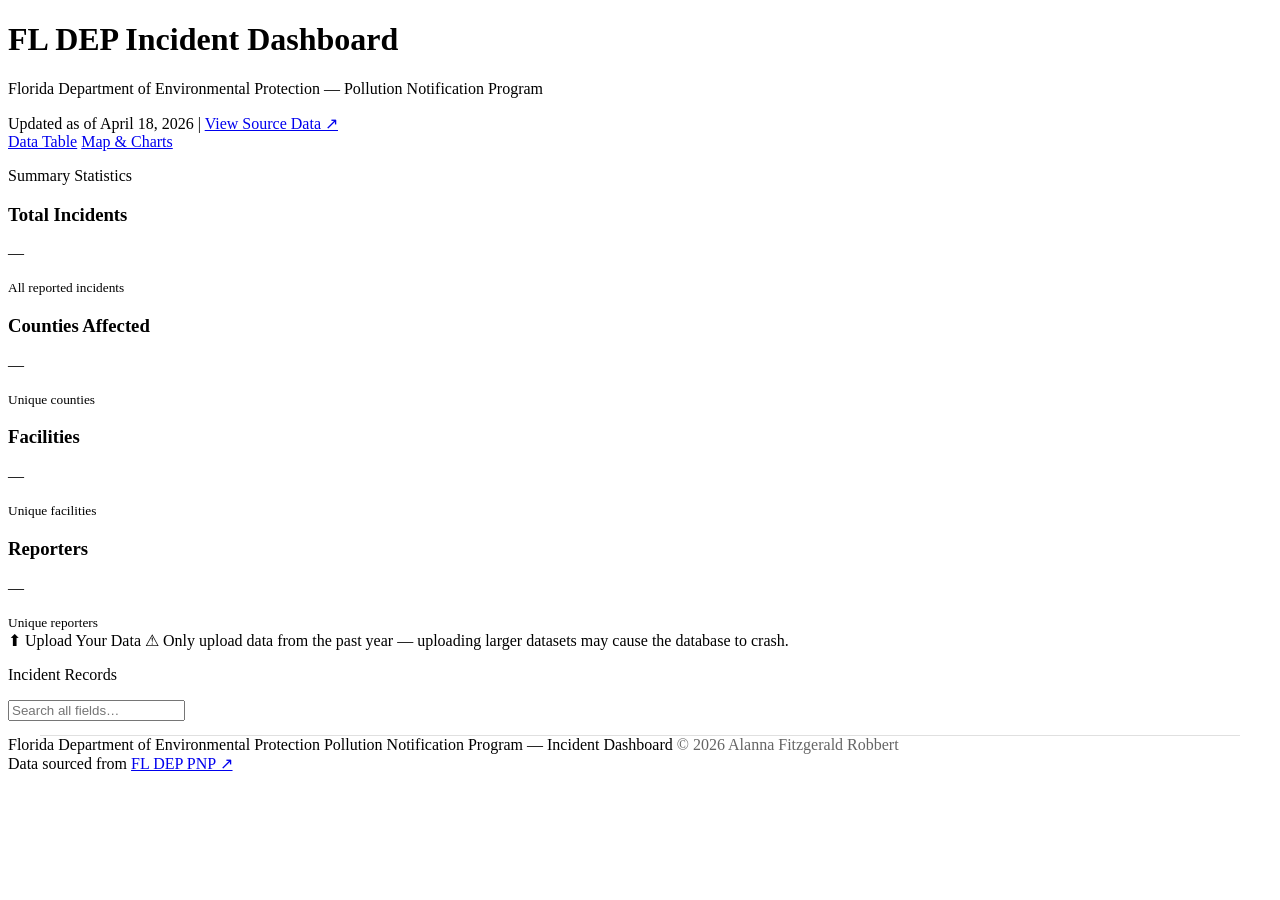
==== html/index.html @ 0a6d3fe7 "create html folder and files in repo" ====
<!DOCTYPE html>
<html lang="en">
    
<head>
<meta charset="UTF-8"/><meta name="viewport" content="width=device-width,initial-scale=1"/>
<title>FLDEP Spill Incidents</title>
<link rel="stylesheet" href="index.css"/>
<style>
  /* ── Data table page specific ── */
  .scroll-top{overflow-x:auto;overflow-y:hidden;height:14px;margin:0 32px;border-bottom:1px solid #e0e0e0}
  .scroll-top::-webkit-scrollbar{height:8px}
  .scroll-top::-webkit-scrollbar-track{background:#f4f4f4}
  .scroll-top::-webkit-scrollbar-thumb{background:#bbb;border-radius:4px}
  .scroll-top::-webkit-scrollbar-thumb:hover{background:#999}
  #scrollTopInner{height:1px;display:block}
  #mainTable th,#mainTable td{min-width:150px}

  @media(max-width:900px){
    .controls{padding:0 20px 12px}
    .scroll-top{margin:0 20px}
    .table-wrap{padding:0 20px 24px}
  }
  @media(max-width:600px){
    .controls{padding:0 14px 10px;gap:8px}
    .controls input{font-size:.8rem;padding:7px 10px}
    .scroll-top{margin:0 14px}
    .table-wrap{padding:0 14px 20px}
    table{font-size:.72rem}
    th{padding:8px 10px;font-size:.7rem}
    td{padding:6px 10px}
    #mainTable th,#mainTable td{min-width:120px}
    .pagination{gap:6px;padding:12px}
    .pagination button{padding:5px 12px;font-size:.78rem}
    .pagination span{font-size:.78rem}
  }
</style>
</head>
<body>
<div class="brand-bar"></div>
<header>
  <h1>FL DEP Incident Dashboard</h1>
  <p class="subtitle">Florida Department of Environmental Protection — Pollution Notification Program</p>
  <div class="meta">
    <span>Updated as of April 18, 2026</span>
    <span class="sep">|</span>
    <a href="https://docs.google.com/spreadsheets/d/e/2PACX-1vS3hZQE9ruIekREv0BHQCxU-oyHz_VEMHBtdBDfD_jkvRiN3u96aZV5EHqmAhQ1x_wvRd_Gqk8VwbTZ/pubhtml" target="_blank">View Source Data ↗</a>
  </div>
</header>

<nav class="page-nav">
  <a href="index.html" class="active">Data Table</a>
  <a href="map.html">Map &amp; Charts</a>
</nav>

<p class="section-label">Summary Statistics</p>
<div class="kpis">
  <div class="kpi"><h3>Total Incidents</h3><p id="kTotal">—</p><small>All reported incidents</small></div>
  <div class="kpi"><h3>Counties Affected</h3><p id="kCounties">—</p><small>Unique counties</small></div>
  <div class="kpi"><h3>Facilities</h3><p id="kFacilities">—</p><small>Unique facilities</small></div>
  <div class="kpi"><h3>Reporters</h3><p id="kReporters">—</p><small>Unique reporters</small></div>
</div>

<div class="upload-bar">
  <label class="upload-label" for="csvUpload">⬆ Upload Your Data</label>
  <input type="file" id="csvUpload" accept=".csv" style="display:none"/>
  <span class="upload-warning">⚠ Only upload data from the past year — uploading larger datasets may cause the database to crash.</span>
  <span class="upload-status" id="uploadStatus"></span>
</div>

<p class="section-label">Incident Records</p>
<div class="controls">
  <input id="search" placeholder="Search all fields…"/>
  <span class="stats" id="stats"></span>
</div>
<div class="scroll-top" id="scrollTop"><div id="scrollTopInner"></div></div>
<div class="table-wrap" id="tableWrap">
  <table id="mainTable"><thead id="thead"></thead><tbody id="tbody"></tbody></table>
</div>
<div class="pagination" id="pagination"></div>

<footer>
  <div class="footer-left">
    <span>Florida Department of Environmental Protection</span>
    <span>Pollution Notification Program — Incident Dashboard</span>
    <span style="margin-top:2px;opacity:.6">© 2026 Alanna Fitzgerald Robbert</span>
  </div>
  <div class="footer-right">Data sourced from <a href="https://prodenv.dep.state.fl.us/DepPNP/reports/viewIncidentDetails?page=1" target="_blank">FL DEP PNP ↗</a></div>
</footer>

<script>
const API_URL="php/api.php";
const PAGE_SIZE=50;
let allRows=[],headers=[],filtered=[],currentPage=1,sortCol=-1,sortAsc=true,colFilters={};

function parseCSV(text){
  const records=[];let row=[],field="",inQ=false;
  for(let i=0;i<text.length;i++){
    const c=text[i];
    if(inQ){
      if(c==='"'&&text[i+1]==='"'){field+='"';i++;}
      else if(c==='"'){inQ=false;}
      else{field+=c;}
    } else {
      if(c==='"'){inQ=true;}
      else if(c===','){row.push(field);field="";}
      else if(c==='\r'){}
      else if(c==='\n'){row.push(field);records.push(row);row=[];field="";}
      else{field+=c;}
    }
  }
  if(row.length||field){row.push(field);records.push(row);}
  return records;
}

function loadRows(rows){
  allRows=rows;
  if(rows.length)headers=Object.keys(rows[0]);
  filtered=allRows;
  currentPage=1;
  document.getElementById("kTotal").textContent=allRows.length.toLocaleString();
  document.getElementById("kCounties").textContent=new Set(allRows.flatMap(r=>(r["Affected Counties"]||"").split(",").map(c=>c.trim()).filter(Boolean))).size;
  document.getElementById("kFacilities").textContent=new Set(allRows.map(r=>r["Facility Name"]).filter(Boolean)).size;
  document.getElementById("kReporters").textContent=new Set(allRows.map(r=>r["Reporter Name"]).filter(Boolean)).size;
  document.getElementById("thead").innerHTML="";
  buildHeader();renderTable();
}

function loadCSV(input){
  if(Array.isArray(input)){loadRows(input);return;}
  const records=parseCSV(input.trim());
  headers=records[0].map(h=>h.trim());
  loadRows(records.slice(1).map(vals=>{
    const row={};headers.forEach((h,i)=>{row[h]=(vals[i]||"").trim();});
    return row;
  }));
}

fetch(API_URL).then(r=>r.json()).then(data=>loadCSV(data));

// Top scroll mirror
const tw=document.getElementById("tableWrap");
const st=document.getElementById("scrollTop");
let syncing=false;
tw.addEventListener("scroll",()=>{if(!syncing){syncing=true;st.scrollLeft=tw.scrollLeft;syncing=false;}});
st.addEventListener("scroll",()=>{if(!syncing){syncing=true;tw.scrollLeft=st.scrollLeft;syncing=false;}});

document.getElementById("csvUpload").addEventListener("change",function(){
  const file=this.files[0];
  if(!file)return;
  const status=document.getElementById("uploadStatus");
  status.textContent="Uploading…";
  const fd=new FormData();
  fd.append("csv",file);
  fetch("php/upload.php",{method:"POST",body:fd})
    .then(r=>r.json())
    .then(res=>{
      if(res.error){status.style.color="#c0392b";status.textContent="✗ "+res.error;return;}
      status.style.color="#005f87";
      status.textContent=`✓ ${res.message}`;
      fetch(API_URL).then(r=>r.json()).then(data=>loadCSV(data));
    })
    .catch(()=>{status.style.color="#c0392b";status.textContent="✗ Upload failed. Please try again.";});
  this.value="";
});

function buildHeader(){
  const thead=document.getElementById("thead");
  const trHead=document.createElement("tr");
  headers.forEach((h,i)=>{const th=document.createElement("th");th.textContent=h;th.onclick=()=>sortBy(i);trHead.appendChild(th);});
  thead.appendChild(trHead);
  const trFilter=document.createElement("tr");
  trFilter.classList.add("filter-row");
  headers.forEach(h=>{
    const th=document.createElement("th");
    const input=document.createElement("input");
    input.placeholder="filter…";input.dataset.col=h;
    input.addEventListener("input",applyFilters);
    th.appendChild(input);trFilter.appendChild(th);
  });
  thead.appendChild(trFilter);
}

function applyFilters(){
  const q=document.getElementById("search").value.toLowerCase();
  const inputs=document.querySelectorAll(".filter-row input");
  inputs.forEach(inp=>{colFilters[inp.dataset.col]=inp.value.toLowerCase();});
  filtered=allRows.filter(row=>{
    const matchGlobal=!q||headers.some(h=>(row[h]||"").toLowerCase().includes(q));
    const matchCols=headers.every(h=>!colFilters[h]||(row[h]||"").toLowerCase().includes(colFilters[h]));
    return matchGlobal&&matchCols;
  });
  currentPage=1;renderTable();
}

function sortBy(i){
  const h=headers[i];
  if(sortCol===i)sortAsc=!sortAsc;else{sortCol=i;sortAsc=true;}
  filtered.sort((a,b)=>sortAsc?(a[h]||"").localeCompare(b[h]||""):(b[h]||"").localeCompare(a[h]||""));
  renderTable();
}

function renderTable(){
  const start=(currentPage-1)*PAGE_SIZE;
  const tbody=document.getElementById("tbody");
  tbody.innerHTML="";
  filtered.slice(start,start+PAGE_SIZE).forEach(row=>{
    const tr=document.createElement("tr");
    headers.forEach(h=>{const td=document.createElement("td");td.textContent=row[h]||"";td.title=row[h]||"";tr.appendChild(td);});
    tbody.appendChild(tr);
  });
  document.getElementById("stats").textContent=`Showing ${start+1}–${Math.min(start+PAGE_SIZE,filtered.length)} of ${filtered.length.toLocaleString()} records`;
  const total=Math.ceil(filtered.length/PAGE_SIZE);
  const pag=document.getElementById("pagination");pag.innerHTML="";
  const prev=document.createElement("button");prev.textContent="← Prev";prev.disabled=currentPage===1;prev.onclick=()=>{currentPage--;renderTable();};pag.appendChild(prev);
  const info=document.createElement("span");info.textContent=`Page ${currentPage} of ${total}`;pag.appendChild(info);
  const next=document.createElement("button");next.textContent="Next →";next.disabled=currentPage===total;next.onclick=()=>{currentPage++;renderTable();};pag.appendChild(next);
  requestAnimationFrame(()=>{document.getElementById("scrollTopInner").style.width=tw.scrollWidth+"px";});
}

document.getElementById("search").addEventListener("input",applyFilters);
</script>
</body></html>
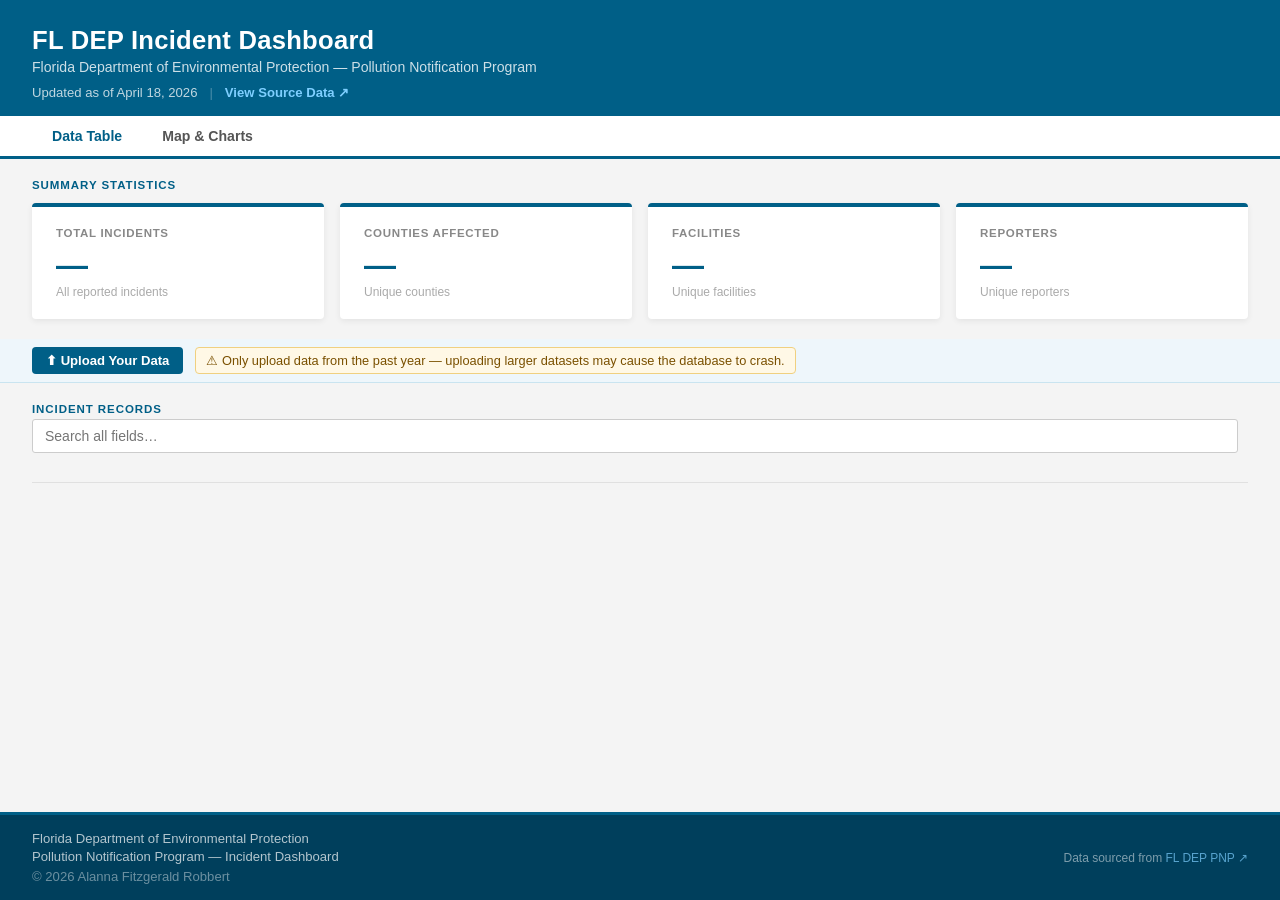
==== commit 1751e2d3: "Commit html and php to the repo" ====
--- a/html/index.html
+++ b/html/index.html
@@ -4,7 +4,7 @@
 <head>
 <meta charset="UTF-8"/><meta name="viewport" content="width=device-width,initial-scale=1"/>
 <title>FLDEP Spill Incidents</title>
-<link rel="stylesheet" href="index.css"/>
+<link rel="stylesheet" href="../css/index.css"/>
 <style>
   /* ── Data table page specific ── */
   .scroll-top{overflow-x:auto;overflow-y:hidden;height:14px;margin:0 32px;border-bottom:1px solid #e0e0e0}
@@ -88,7 +88,7 @@
 </footer>
 
 <script>
-const API_URL="php/api.php";
+const API_URL="../php/api.php";
 const PAGE_SIZE=50;
 let allRows=[],headers=[],filtered=[],currentPage=1,sortCol=-1,sortAsc=true,colFilters={};
 
@@ -151,7 +151,7 @@
   status.textContent="Uploading…";
   const fd=new FormData();
   fd.append("csv",file);
-  fetch("php/upload.php",{method:"POST",body:fd})
+  fetch("../php/upload.php",{method:"POST",body:fd})
     .then(r=>r.json())
     .then(res=>{
       if(res.error){status.style.color="#c0392b";status.textContent="✗ "+res.error;return;}
--- a/css/index.css
+++ b/css/index.css
@@ -0,0 +1,106 @@
+/* ── Base ── */
+*{box-sizing:border-box;margin:0;padding:0}
+body{font-family:'Segoe UI',Arial,sans-serif;background:#f4f4f4;color:#222;display:flex;flex-direction:column;min-height:100vh}
+
+/* ── Top bar (UF-style brand bar) ── */
+.brand-bar{background:#005f87;height:6px;width:100%}
+
+/* ── Header ── */
+header{background:#005f87;color:#fff;padding:20px 32px 16px}
+header h1{font-size:1.6rem;font-weight:700;letter-spacing:.01em}
+header p.subtitle{font-size:.88rem;opacity:.8;margin-top:4px}
+.meta{display:flex;align-items:center;gap:12px;margin-top:10px;font-size:.82rem;color:rgba(255,255,255,.75)}
+.meta a{color:#7ecfff;text-decoration:none;font-weight:600}
+.meta a:hover{text-decoration:underline}
+.meta .sep{opacity:.4}
+
+/* ── Page nav tabs ── */
+.page-nav{background:#fff;border-bottom:3px solid #005f87;padding:0 32px;display:flex;gap:0}
+.page-nav a{display:inline-block;padding:12px 20px;font-size:.88rem;font-weight:600;color:#555;text-decoration:none;border-bottom:3px solid transparent;margin-bottom:-3px;transition:color .15s,border-color .15s}
+.page-nav a:hover{color:#005f87}
+.page-nav a.active{color:#005f87;border-bottom-color:#005f87}
+
+/* ── Section label ── */
+.section-label{font-size:.72rem;font-weight:700;text-transform:uppercase;letter-spacing:.08em;color:#005f87;padding:20px 32px 4px}
+
+/* ── KPI cards ── */
+.kpis{display:flex;gap:16px;padding:8px 32px 20px;flex-wrap:wrap}
+.kpi{background:#fff;border-radius:4px;padding:20px 24px;flex:1;min-width:150px;box-shadow:0 2px 6px rgba(0,0,0,.07);border-top:4px solid #005f87;transition:box-shadow .15s}
+.kpi:hover{box-shadow:0 4px 14px rgba(0,0,0,.12)}
+.kpi h3{font-size:.72rem;font-weight:700;text-transform:uppercase;letter-spacing:.06em;color:#888;margin-bottom:10px}
+.kpi p{font-size:2rem;font-weight:800;color:#005f87;line-height:1}
+.kpi small{font-size:.75rem;color:#aaa;margin-top:4px;display:block}
+
+/* ── Controls bar ── */
+.controls{display:flex;gap:10px;padding:0 32px 16px;flex-wrap:wrap;align-items:center}
+.controls input,.controls select{padding:8px 12px;border:1.5px solid #ccc;border-radius:3px;font-size:.875rem;font-family:inherit}
+.controls input:focus,.controls select:focus{outline:none;border-color:#005f87}
+.controls input{flex:1;min-width:220px}
+.stats{font-size:.82rem;color:#777;margin-left:auto}
+
+/* ── Table ── */
+.table-wrap{overflow-x:auto;padding:0 32px 32px}
+table{width:max-content;min-width:100%;border-collapse:collapse;font-size:.8rem;background:#fff;border-radius:4px;overflow:hidden;box-shadow:0 2px 6px rgba(0,0,0,.07)}
+thead tr:first-child{background:#005f87;color:#fff}
+th{padding:11px 13px;text-align:left;white-space:nowrap;cursor:pointer;user-select:none;font-size:.78rem;font-weight:700;letter-spacing:.03em}
+th:hover{background:#004a6e}
+.filter-row th{background:#003f5c;padding:5px 6px}
+.filter-row input{width:100%;padding:4px 7px;font-size:.74rem;border:1px solid #334466;border-radius:2px;background:#1a2f3f;color:#fff;outline:none;font-family:inherit}
+.filter-row input::placeholder{color:rgba(255,255,255,.45)}
+.filter-row input:focus{border-color:#005f87;background:#1e3a4f}
+tbody tr:nth-child(even){background:#f7f9fb}
+tbody tr:hover{background:#e3f0f8}
+td{padding:8px 13px;border-bottom:1px solid #eee;white-space:nowrap;color:#333}
+
+/* ── Pagination ── */
+.pagination{display:flex;justify-content:center;align-items:center;gap:8px;padding:16px}
+.pagination button{padding:6px 16px;border:1.5px solid #ccc;border-radius:3px;background:#fff;cursor:pointer;font-size:.84rem;font-family:inherit;transition:all .15s}
+.pagination button:hover{background:#005f87;color:#fff;border-color:#005f87}
+.pagination button:disabled{opacity:.3;cursor:default}
+.pagination span{font-size:.84rem;color:#666}
+
+/* ── Upload bar ── */
+.upload-bar{display:flex;gap:12px;padding:8px 32px;background:#eef6fb;border-bottom:1px solid #c9e4f0;align-items:center;flex-wrap:wrap}
+.upload-label{padding:6px 14px;background:#005f87;color:#fff;border-radius:4px;font-size:.82rem;font-weight:600;cursor:pointer;white-space:nowrap;transition:background .15s}
+.upload-label:hover{background:#004a6e}
+.upload-warning{font-size:.8rem;color:#7a5000;background:#fff8e6;border:1px solid #f0d080;border-radius:4px;padding:5px 10px}
+.upload-status{font-size:.8rem;color:#005f87;font-weight:600}
+
+/* ── Footer ── */
+footer{background:#003f5c;color:rgba(255,255,255,.7);padding:16px 32px;font-size:.82rem;display:flex;justify-content:space-between;align-items:center;flex-wrap:wrap;gap:8px;flex-shrink:0;border-top:3px solid #005f87;margin-top:auto}
+footer a{color:#7ecfff;text-decoration:none}
+footer a:hover{text-decoration:underline}
+footer .footer-left{display:flex;flex-direction:column;gap:3px}
+footer .footer-right{font-size:.75rem;opacity:.7}
+
+/* ── Responsive: shared ── */
+@media(max-width:900px){
+  header{padding:14px 20px 10px}
+  header h1{font-size:1.25rem}
+  .page-nav{padding:0 20px}
+  .page-nav a{padding:9px 16px}
+  .section-label{padding:14px 20px 4px}
+  .kpis{padding:6px 20px 16px;gap:10px}
+  .kpi{padding:14px 16px;min-width:120px}
+  .kpi p{font-size:1.6rem}
+  .upload-bar{padding:8px 20px}
+  footer{padding:14px 20px}
+}
+@media(max-width:600px){
+  header{padding:10px 14px 8px}
+  header h1{font-size:1rem}
+  header p.subtitle{font-size:.76rem}
+  .meta{font-size:.72rem;margin-top:4px}
+  .page-nav{padding:0 14px}
+  .page-nav a{padding:8px 12px;font-size:.8rem}
+  .section-label{padding:14px 14px 4px;font-size:.68rem}
+  .kpis{padding:4px 14px 14px;gap:8px}
+  .kpi{padding:12px 14px;min-width:calc(50% - 4px);flex:none}
+  .kpi h3{font-size:.65rem}
+  .kpi p{font-size:1.4rem}
+  .kpi small{font-size:.68rem}
+  .upload-bar{padding:8px 14px;gap:8px}
+  .upload-warning{font-size:.72rem;padding:4px 8px}
+  footer{padding:10px 14px;flex-direction:column;align-items:flex-start;gap:4px}
+  footer .footer-right{font-size:.72rem}
+}
